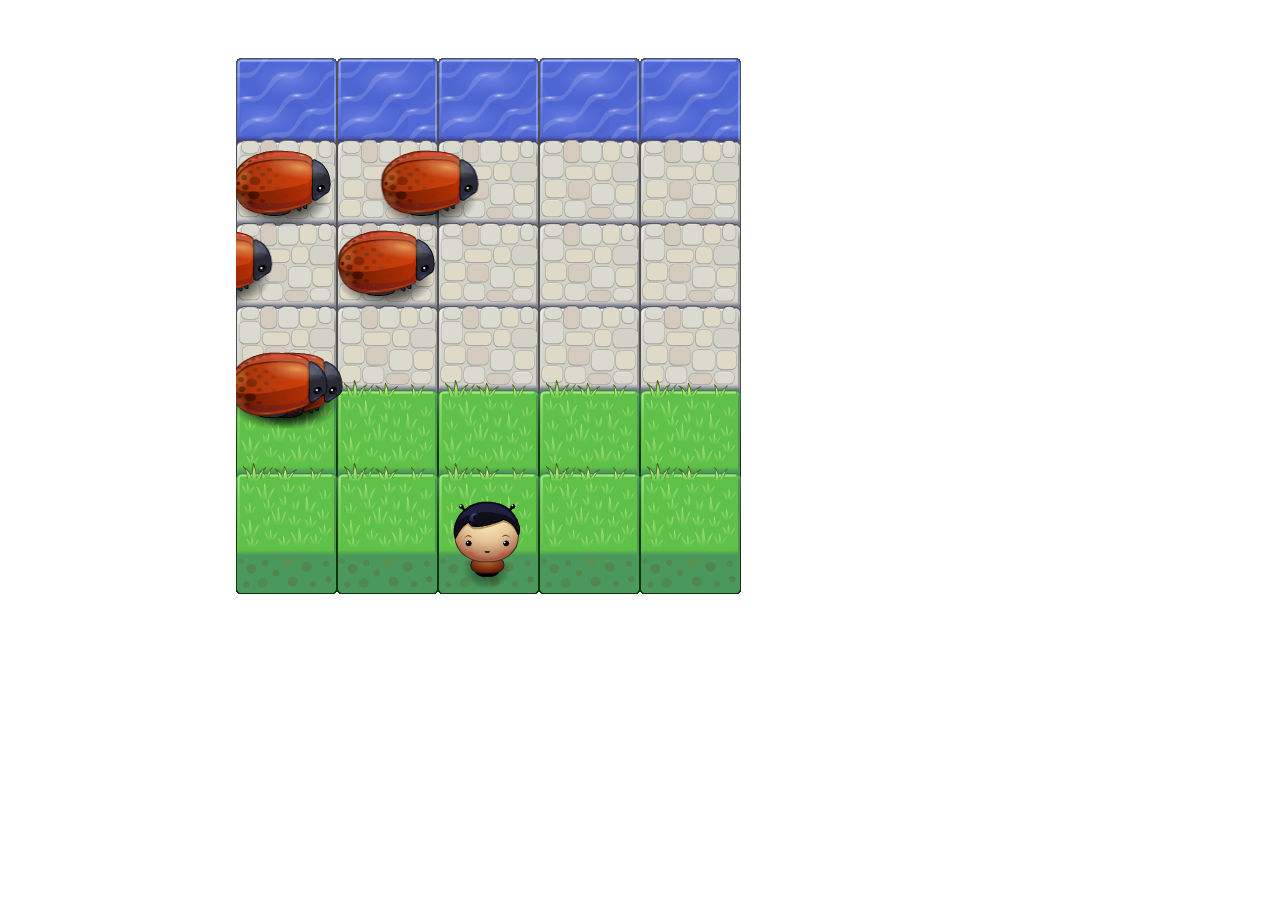
==== index.html @ 9cd7bb31 "added bugs and player to screen" ====
<!DOCTYPE html>
<html>
<head>
    <title>Effective JavaScript: Frogger</title>
    <link rel="stylesheet" href="css/style.css">
</head>
<body>
    <script src="js/resources.js"></script>
    <script src="js/app.js"></script>
    <script src="js/engine.js"></script>
    <canvas> id= "canvas"</canvas>

</body>
</html>
---- css/style.css ----
body {
    text-align: center;
   
}
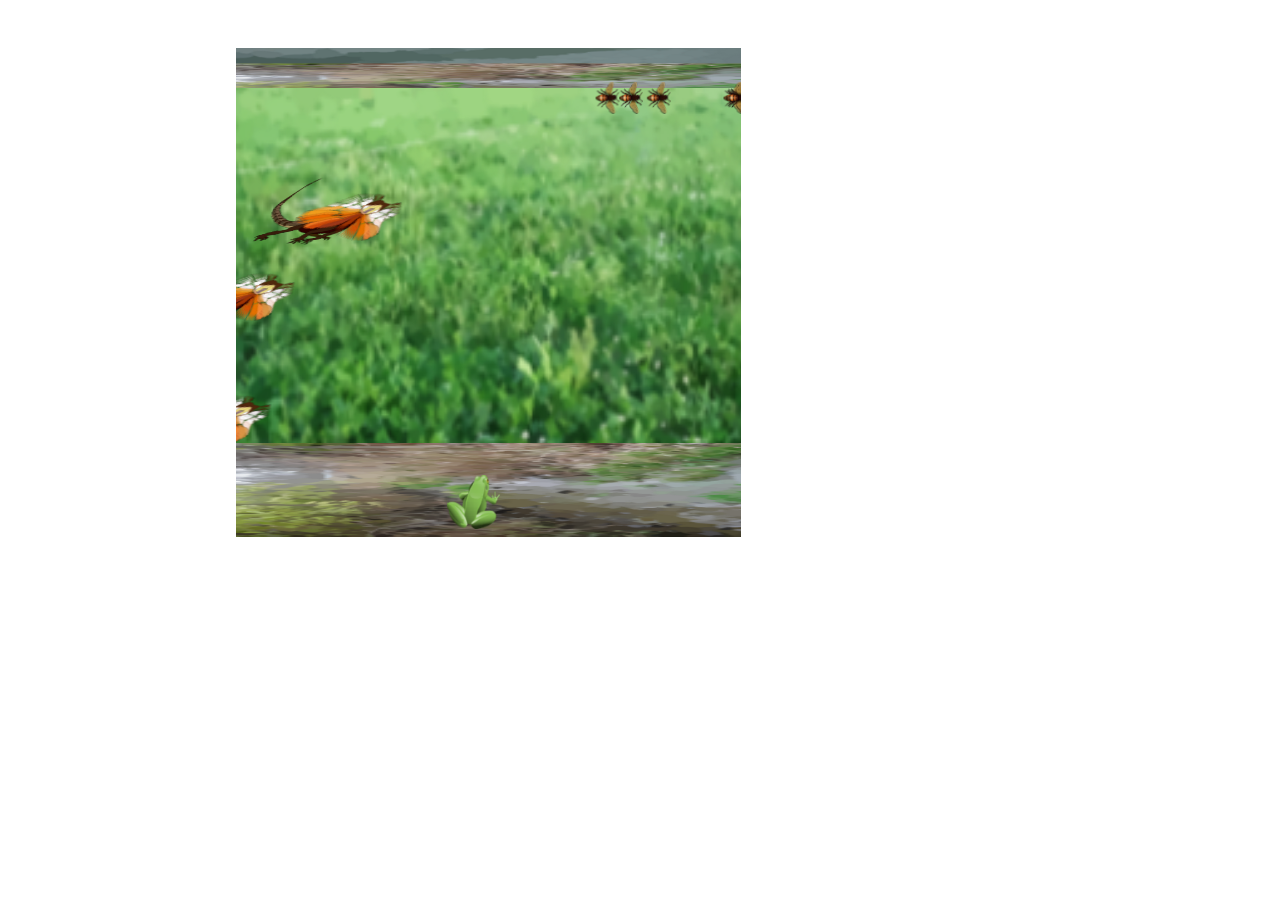
==== commit 8feecf9a: "changed screen added movement of player and lizard and flies" ====
--- a/index.html
+++ b/index.html
@@ -3,11 +3,14 @@
 <head>
     <title>Effective JavaScript: Frogger</title>
     <link rel="stylesheet" href="css/style.css">
+    <link rel="stylesheet" href="css/sprites.css">
 </head>
 <body>
-    <script src="js/resources.js"></script>
+	<script src="https://code.jquery.com/jquery-1.11.0.min.js"></script>
+	<script src="js/resources.js"></script>
     <script src="js/app.js"></script>
     <script src="js/engine.js"></script>
+    <script src="vendor/threex/THREEx.KeyboardState.js"></script> 
     <canvas> id= "canvas"</canvas>
 
 </body>
--- a/css/style.css
+++ b/css/style.css
@@ -1,4 +1,6 @@
 body {
     text-align: center;
    
-}
+   }
+
+}--- a/css/sprites.css
+++ b/css/sprites.css
@@ -0,0 +1,28 @@
+.frog, .frog-right, .frog-down, .frog-left{
+	background: url(sprites.png) no-repeat;
+}
+
+.frog{
+	background-position: -1px 0;
+	width: 75px;
+	height: 78px;
+}
+
+.frog-right{
+	background-position: -102px 0;
+	width: 75px;
+	height: 78px;
+}
+
+.frog-down{
+	background-position: -201px 0;
+	width: 75px;
+	height: 78px;
+}
+
+.frog-left{
+	background-position: -299px 0;
+	width: 75px;
+	height: 78px;
+}
+
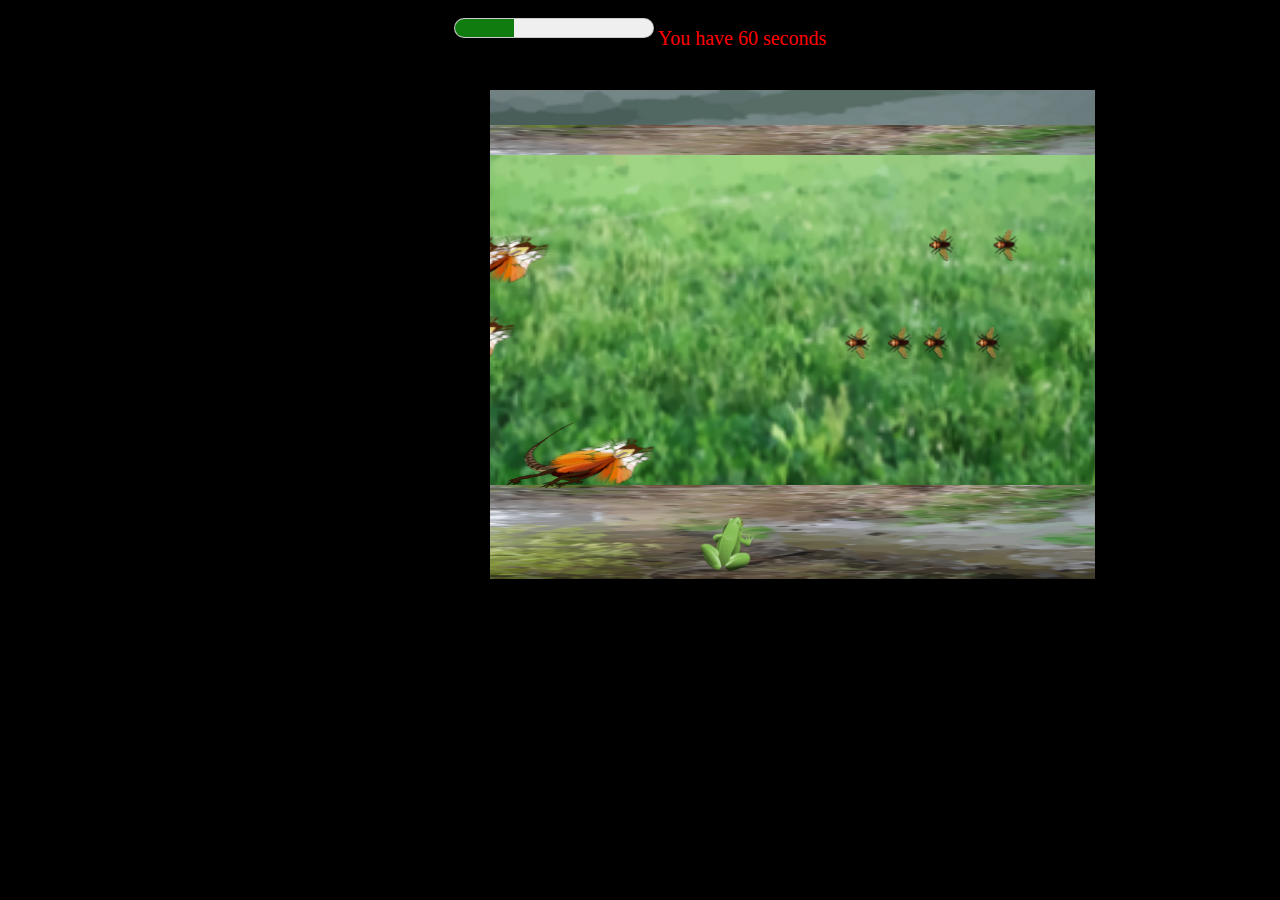
==== commit c9025607: "added collision, timer and meter" ====
--- a/index.html
+++ b/index.html
@@ -4,14 +4,27 @@
     <title>Effective JavaScript: Frogger</title>
     <link rel="stylesheet" href="css/style.css">
     <link rel="stylesheet" href="css/sprites.css">
+
 </head>
 <body>
+	<div id="game-over-overlay">
+    </div>
+
+    <div id="game-over">
+      <h1>GAME OVER</h1>
+      <button id="play-again">Play Again</button>
+    </div>
+	 <div>
+	 	<meter min="0"   max="100" value="30" id="myMeter" ></meter>
+	 	<span id = "status"> </span>  </div>
+
+    <canvas> id= "canvas"</canvas>
+
 	<script src="https://code.jquery.com/jquery-1.11.0.min.js"></script>
 	<script src="js/resources.js"></script>
     <script src="js/app.js"></script>
     <script src="js/engine.js"></script>
-    <script src="vendor/threex/THREEx.KeyboardState.js"></script> 
-    <canvas> id= "canvas"</canvas>
 
+   
 </body>
 </html>
--- a/css/style.css
+++ b/css/style.css
@@ -1,6 +1,55 @@
 body {
     text-align: center;
-   
-   }
+    background: black;
+     }
 
+#game-over, #game-over-overlay {
+    margin: auto;
+    width: 910px;
+    height: 706px;
+    position: absolute;
+    top: 0;
+    left: 299px;
+    right: 0;
+    bottom: 0;
+    z-index: 1;
+    display: none;
+}
+
+#game-over-overlay {
+    background-color: black;
+    opacity: .5;
+}
+
+#game-over {
+    height: 200px;
+    text-align: center;
+    color: white;
+}
+
+#game-over h1 {
+    font-size: 3em;
+    font-family: sans-serif;
+}
+
+#game-over button {
+    font-size: 1.5em;
+}
+#status{
+	
+	font-size: 20px;
+	text-align:right;
+	color: red;
+}
+
+
+#secondstxt{
+		font-size: 20px;
+	text-align:center;
+	color: red;
+}
+
+#myMeter {
+  width: 200px;
+  height: 40px;
 }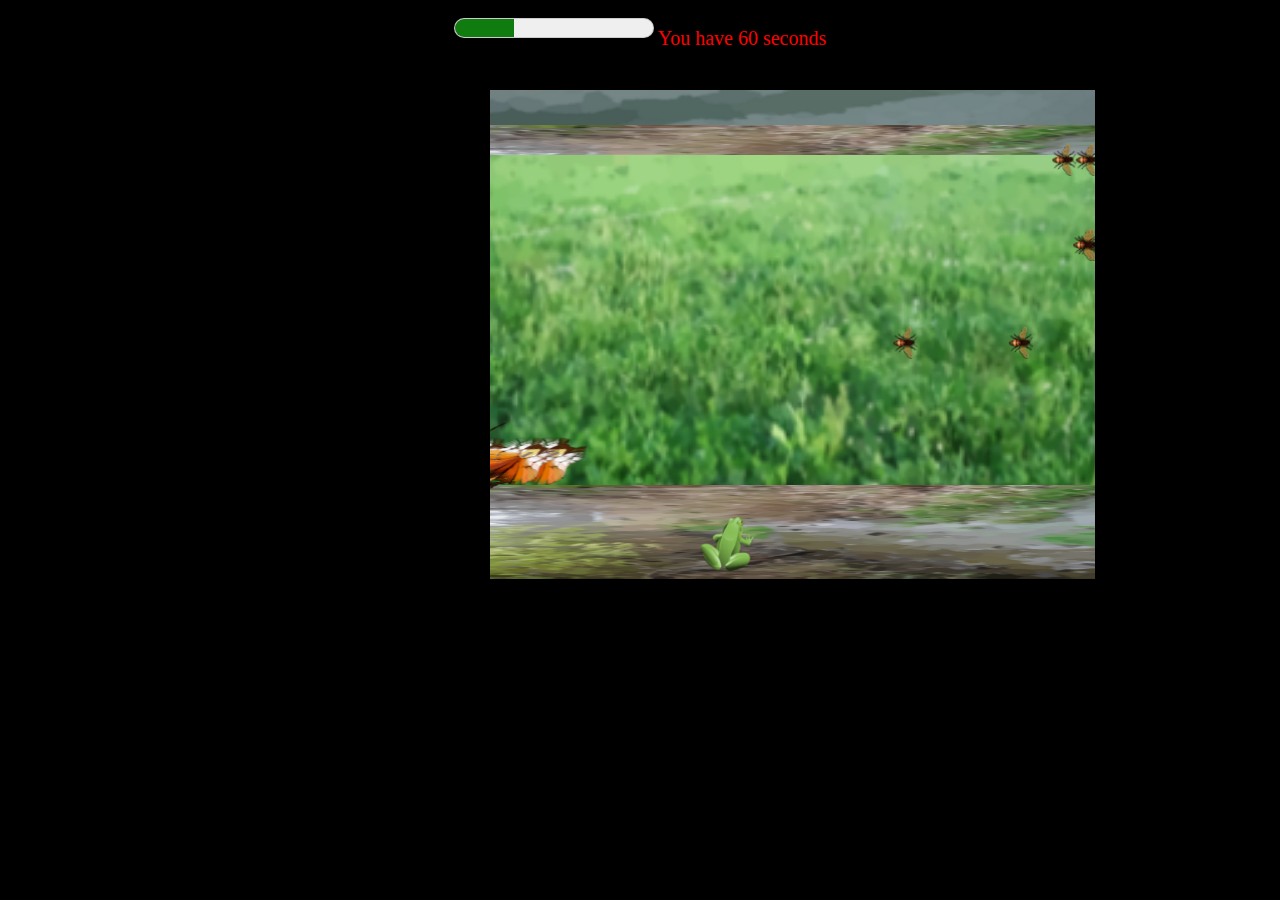
==== commit 0a91c8e0: "winner page decrease and increase food when eaten" ====
--- a/index.html
+++ b/index.html
@@ -14,10 +14,16 @@
       <h1>GAME OVER</h1>
       <button id="play-again">Play Again</button>
     </div>
+    <div id="game-win-overlay">
+    </div>
+
+    <div id="game-win">
+      <h1>GAME WINNER</h1>
+      <button id="play-again">Play Again</button>
+    </div>
 	 <div>
 	 	<meter min="0"   max="100" value="30" id="myMeter" ></meter>
 	 	<span id = "status"> </span>  </div>
-
     <canvas> id= "canvas"</canvas>
 
 	<script src="https://code.jquery.com/jquery-1.11.0.min.js"></script>
--- a/css/style.css
+++ b/css/style.css
@@ -52,4 +52,36 @@
 #myMeter {
   width: 200px;
   height: 40px;
-}+}
+#game-win, #game-win-overlay {
+    margin: auto;
+    width: 910px;
+    height: 706px;
+    position: absolute;
+    top: 0;
+    left: 299px;
+    right: 0;
+    bottom: 0;
+    z-index: 1;
+    display: none;
+}
+
+#game-win-overlay {
+    background-color: black;
+    opacity: .5;
+}
+
+#game-win {
+    height: 200px;
+    text-align: center;
+    color: white;
+}
+
+#game-win h1 {
+    font-size: 3em;
+    font-family: sans-serif;
+}
+
+#game-win button {
+    font-size: 1.5em;
+}
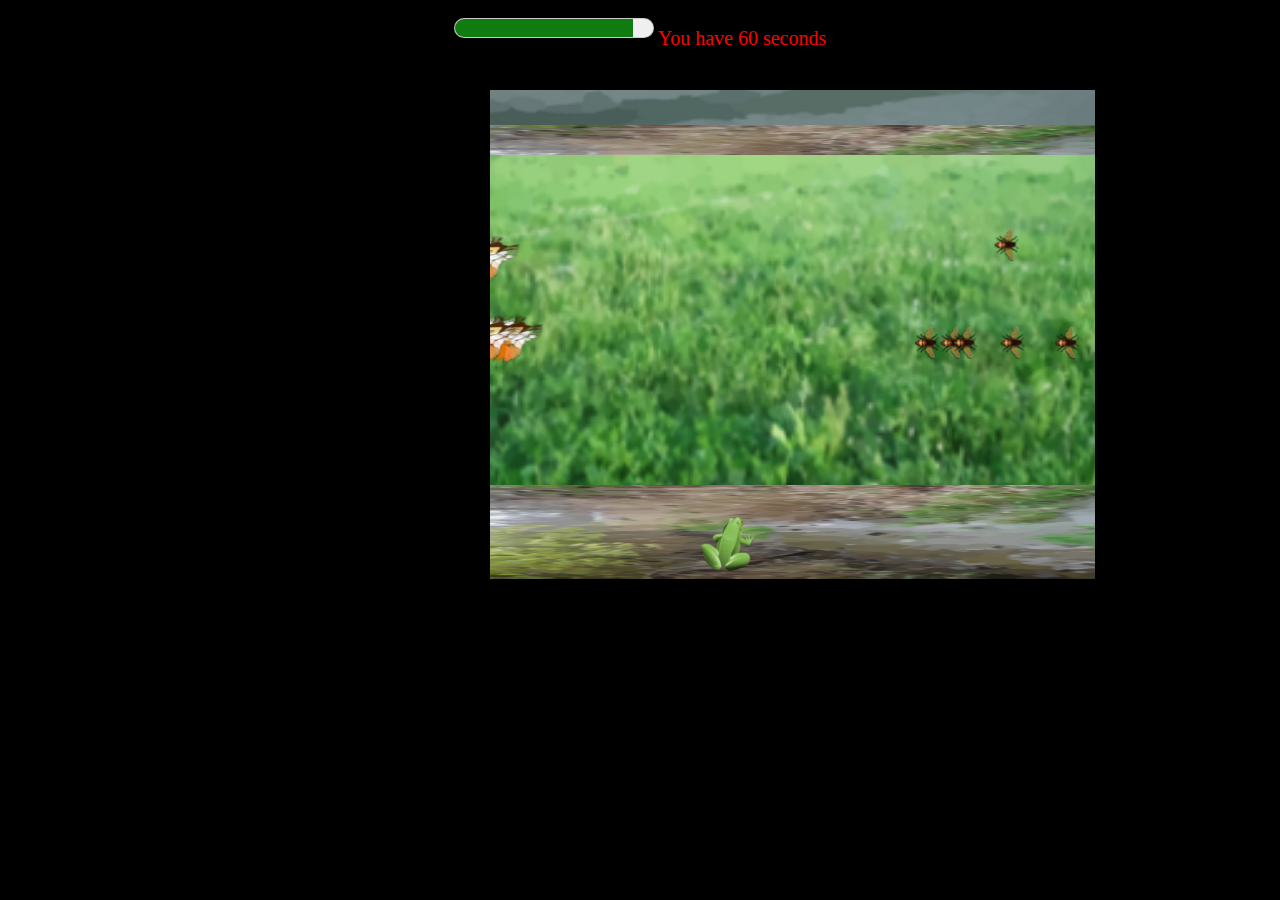
==== commit 576dc99a: "add instruction to the readme file" ====
--- a/index.html
+++ b/index.html
@@ -12,6 +12,7 @@
 
     <div id="game-over">
       <h1>GAME OVER</h1>
+      <h2><a href="#"><textarea type="text"  id="mymsg"></textarea></a></h2>
       <button id="play-again">Play Again</button>
     </div>
     <div id="game-win-overlay">
@@ -19,18 +20,22 @@
 
     <div id="game-win">
       <h1>GAME WINNER</h1>
+      <h2><a href="#"><textarea type="text"  id="mymsg1"></textarea></a></h2>
       <button id="play-again">Play Again</button>
     </div>
 	 <div>
-	 	<meter min="0"   max="100" value="30" id="myMeter" ></meter>
+	 	<meter min="0"   max="100" value="90" id="myMeter" ></meter>
 	 	<span id = "status"> </span>  </div>
-    <canvas> id= "canvas"</canvas>
+
+
+
+    <canvas> id= "canvas"   style="display: none;"</canvas>
 
 	<script src="https://code.jquery.com/jquery-1.11.0.min.js"></script>
 	<script src="js/resources.js"></script>
     <script src="js/app.js"></script>
     <script src="js/engine.js"></script>
+    <meta name="viewport" content="width=device-width">
 
-   
 </body>
 </html>
--- a/css/style.css
+++ b/css/style.css
@@ -2,7 +2,15 @@
     text-align: center;
     background: black;
      }
+.startfont{
+     font-size: 3em;
+    font-family: sans-serif;
+  text-align: center;
+    color: white;
+};
+bg1{background:green;
 
+}
 #game-over, #game-over-overlay {
     margin: auto;
     width: 910px;
@@ -36,7 +44,7 @@
     font-size: 1.5em;
 }
 #status{
-	
+
 	font-size: 20px;
 	text-align:right;
 	color: red;
@@ -48,6 +56,7 @@
 	text-align:center;
 	color: red;
 }
+
 
 #myMeter {
   width: 200px;
@@ -85,3 +94,69 @@
 #game-win button {
     font-size: 1.5em;
 }
+#mymsg{
+     font-size: 40px;
+    font-family: sans-serif
+    text-align: center;
+    border: 0;
+    background:transparent;
+    font-weight: bolder;
+    color: blue;
+}
+#mymsg1{
+     font-size: 50px;
+    font-family: sans-serif
+    text-align: center;
+    border: 0;
+    background:transparent;
+    font-weight: bolder;
+    color: orange;
+}
+/*http://codepen.io/pstenstrm/pen/yKJoe*/
+a {
+  -moz-animation-duration: 400ms;
+  -moz-animation-name: blink;
+  -moz-animation-iteration-count: infinite;
+  -moz-animation-direction: alternate;
+
+  -webkit-animation-duration: 400ms;
+  -webkit-animation-name: blink;
+  -webkit-animation-iteration-count: infinite;
+  -webkit-animation-direction: alternate;
+
+  animation-duration: 400ms;
+  animation-name: blink;
+  animation-iteration-count: infinite;
+  animation-direction: alternate;
+}
+
+@-moz-keyframes blink {
+  from {
+    opacity: 1;
+
+  }
+
+  to {
+    opacity: 0;
+  }
+}
+
+@-webkit-keyframes blink {
+  from {
+    opacity: 1;
+  }
+
+  to {
+    opacity: 0;
+  }
+}
+
+@keyframes blink {
+  from {
+    opacity: 1;
+  }
+
+  to {
+    opacity: 0;
+  }
+}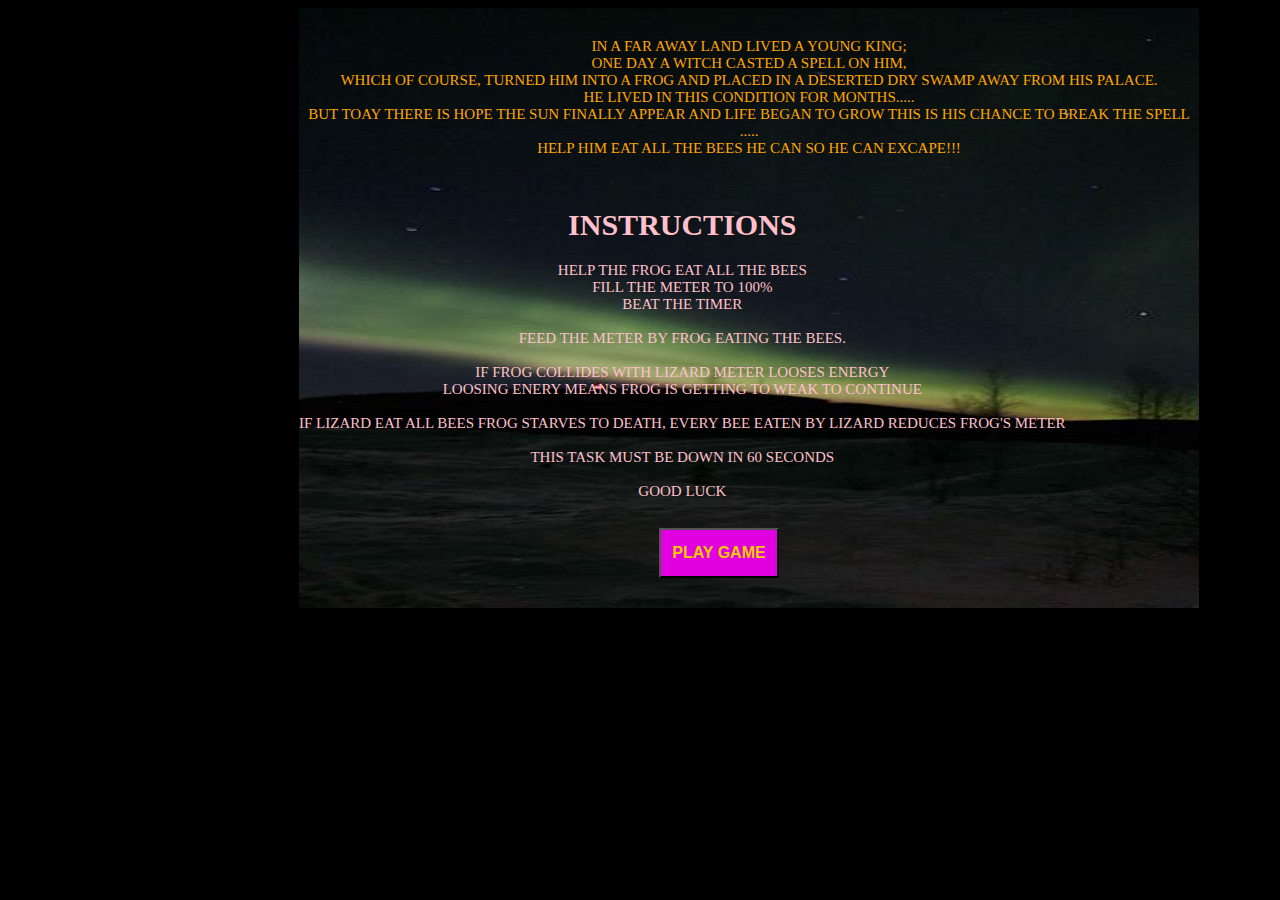
==== commit d7644398: "added music final page" ====
--- a/index.html
+++ b/index.html
@@ -1,41 +1,33 @@
 <!DOCTYPE html>
 <html>
 <head>
-    <title>Effective JavaScript: Frogger</title>
-    <link rel="stylesheet" href="css/style.css">
-    <link rel="stylesheet" href="css/sprites.css">
 
+ <link rel="stylesheet" href="css/style.css">
+<title>Frogger Transformation</title> <!--Introduction Page -->
 </head>
 <body>
-	<div id="game-over-overlay">
-    </div>
+	<div  class="bgimg"> <!--background image -->
+		<div class = "txtf">
+			<p>IN A FAR AWAY LAND LIVED A YOUNG KING;<br />ONE DAY A WITCH CASTED A SPELL ON HIM,<br />
+			WHICH OF COURSE, TURNED HIM INTO A FROG AND PLACED IN A DESERTED  DRY SWAMP AWAY FROM HIS PALACE.<br /> HE LIVED IN THIS CONDITION FOR MONTHS.....<br />  BUT TOAY THERE IS HOPE THE SUN FINALLY APPEAR AND LIFE BEGAN TO GROW  THIS IS HIS CHANCE TO BREAK THE SPELL .....<br /> HELP HIM EAT ALL THE BEES HE CAN SO HE CAN EXCAPE!!!<br /></p>
+		</div>
 
-    <div id="game-over">
-      <h1>GAME OVER</h1>
-      <h2><a href="#"><textarea type="text"  id="mymsg"></textarea></a></h2>
-      <button id="play-again">Play Again</button>
-    </div>
-    <div id="game-win-overlay">
-    </div>
+		<div class = "insttxt">
+			<h1> INSTRUCTIONS</h1>
+			<p> HELP THE FROG EAT ALL THE BEES<br /> FILL THE METER TO 100%<br /> BEAT THE TIMER<br /><br />FEED THE METER BY FROG EATING THE BEES. <br /><br />IF FROG COLLIDES WITH LIZARD METER LOOSES ENERGY <br />LOOSING ENERY MEANS FROG IS GETTING TO WEAK TO CONTINUE<br /><br />IF LIZARD EAT ALL BEES FROG STARVES TO DEATH, EVERY BEE EATEN BY LIZARD REDUCES FROG'S METER<br /><br />THIS TASK MUST BE DOWN IN 60 SECONDS<br /><br />GOOD LUCK<br />
+		</div>
+		<div  >
 
-    <div id="game-win">
-      <h1>GAME WINNER</h1>
-      <h2><a href="#"><textarea type="text"  id="mymsg1"></textarea></a></h2>
-      <button id="play-again">Play Again</button>
-    </div>
-	 <div>
-	 	<meter min="0"   max="100" value="90" id="myMeter" ></meter>
-	 	<span id = "status"> </span>  </div>
+			<button  id ="button1" onclick="location.href='frogger.html'">PLAY GAME</button>
+		</div>
+	</div>
 
 
 
-    <canvas> id= "canvas"   style="display: none;"</canvas>
 
-	<script src="https://code.jquery.com/jquery-1.11.0.min.js"></script>
-	<script src="js/resources.js"></script>
-    <script src="js/app.js"></script>
-    <script src="js/engine.js"></script>
-    <meta name="viewport" content="width=device-width">
 
-</body>
-</html>
+
+
+
+	</body>
+	</html>
--- a/css/style.css
+++ b/css/style.css
@@ -2,118 +2,164 @@
     text-align: center;
     background: black;
      }
-.startfont{
-     font-size: 3em;
-    font-family: sans-serif;
-  text-align: center;
-    color: white;
-};
-bg1{background:green;
-
-}
+
+
+#button1{
+    position: absolute;
+    left: 40%;
+    right: 60%;
+    bottom: 5%;
+    width: 120px;
+    height: 50px;
+    background: #E000E0;
+    color:#FFCC00;
+    font-size: 16px;
+    font-weight: bolder;
+    }
+
+#play-again{width: 120px;
+    height: 50px;
+    background: #E000E0;
+    color:#FFCC00;
+    font-size: 16px;
+  font-weight: bolder;
+  }
+
+
 #game-over, #game-over-overlay {
     margin: auto;
-    width: 910px;
-    height: 706px;
-    position: absolute;
-    top: 0;
-    left: 299px;
+    width: 605px;
+    height: 491px;
+    position: absolute;
+    top: 80px;
+    left: 305px;
     right: 0;
     bottom: 0;
     z-index: 1;
     display: none;
-}
+  }
 
 #game-over-overlay {
     background-color: black;
     opacity: .5;
-}
+  }
 
 #game-over {
-    height: 200px;
+    height: 380px;
     text-align: center;
     color: white;
-}
+  }
 
 #game-over h1 {
     font-size: 3em;
     font-family: sans-serif;
-}
+  }
 
 #game-over button {
     font-size: 1.5em;
-}
-#status{
+  }
+#status{   /*countdown   */
 
 	font-size: 20px;
 	text-align:right;
 	color: red;
-}
-
-
+
+  }
 #secondstxt{
-		font-size: 20px;
-	text-align:center;
-	color: red;
-}
-
-
-#myMeter {
-  width: 200px;
-  height: 40px;
-}
-#game-win, #game-win-overlay {
+    font-size: 20px;
+    text-align:center;
+    color: red;
+  }
+.bgimg {  /* background image of index page */
+    background-image: url("../images/swmp.jpg");
+    height: 600px;
+    width:900px;
+    left: 299px;
+    position: absolute;
+  }
+.txtf { /* formatting for intro on index*/
+    position: absolute;
+    font-size: 15px;
+    margin-top:15px;
+    text-align:center;
+    color: orange;
+  }
+
+.insttxt{ /* formatting for instruction on index*/
+    position:absolute;
+    font-size: 15px;
+    text-align:center;
+    color: pink;
+    margin-top:180px;
+  }
+.con{  
+    position:absolute;
+    font-size: 25px;
+    left: 230px;
+    color: yellow;
+    margin-top:500px;
+  }
+#myMeter {  /* format the meter(lifeline) */
+    width: 250px;
+    height: 40px;
+    margin-left: 250px;
+  }
+  #game-win, #game-win-overlay {
     margin: auto;
-    width: 910px;
-    height: 706px;
-    position: absolute;
-    top: 0;
-    left: 299px;
+    width: 605px;
+    height: 491px;
+    position: absolute;
+    top: 80px;
+    left: 305px;
     right: 0;
     bottom: 0;
     z-index: 1;
     display: none;
-}
+  }
 
 #game-win-overlay {
     background-color: black;
     opacity: .5;
-}
+  }
 
 #game-win {
-    height: 200px;
+    height: 380px;
     text-align: center;
     color: white;
-}
+  }
 
 #game-win h1 {
     font-size: 3em;
     font-family: sans-serif;
-}
-
+  }
 #game-win button {
     font-size: 1.5em;
-}
-#mymsg{
-     font-size: 40px;
-    font-family: sans-serif
-    text-align: center;
-    border: 0;
+  }
+
+#mymsg{    /* format for game over */
+     font-size: 30px;
+    font-family: sans-serif;
+    text-align: center;
+    width:500px;
+    margin-left: 100px
+    border:0;
     background:transparent;
     font-weight: bolder;
     color: blue;
-}
-#mymsg1{
-     font-size: 50px;
-    font-family: sans-serif
-    text-align: center;
+  }
+#mymsg1{    /* format for game win*/
+     font-size: 40px;
+    font-family: sans-serif;
+    text-align: center;
+    width:500px;
+    margin-left: 100px;
     border: 0;
     background:transparent;
     font-weight: bolder;
     color: orange;
-}
+  }
 /*http://codepen.io/pstenstrm/pen/yKJoe*/
-a {
+b {
   -moz-animation-duration: 400ms;
   -moz-animation-name: blink;
   -moz-animation-iteration-count: infinite;
@@ -128,7 +174,7 @@
   animation-name: blink;
   animation-iteration-count: infinite;
   animation-direction: alternate;
-}
+  }
 
 @-moz-keyframes blink {
   from {
@@ -144,11 +190,11 @@
 @-webkit-keyframes blink {
   from {
     opacity: 1;
-  }
+    }
 
   to {
     opacity: 0;
-  }
+    }
 }
 
 @keyframes blink {
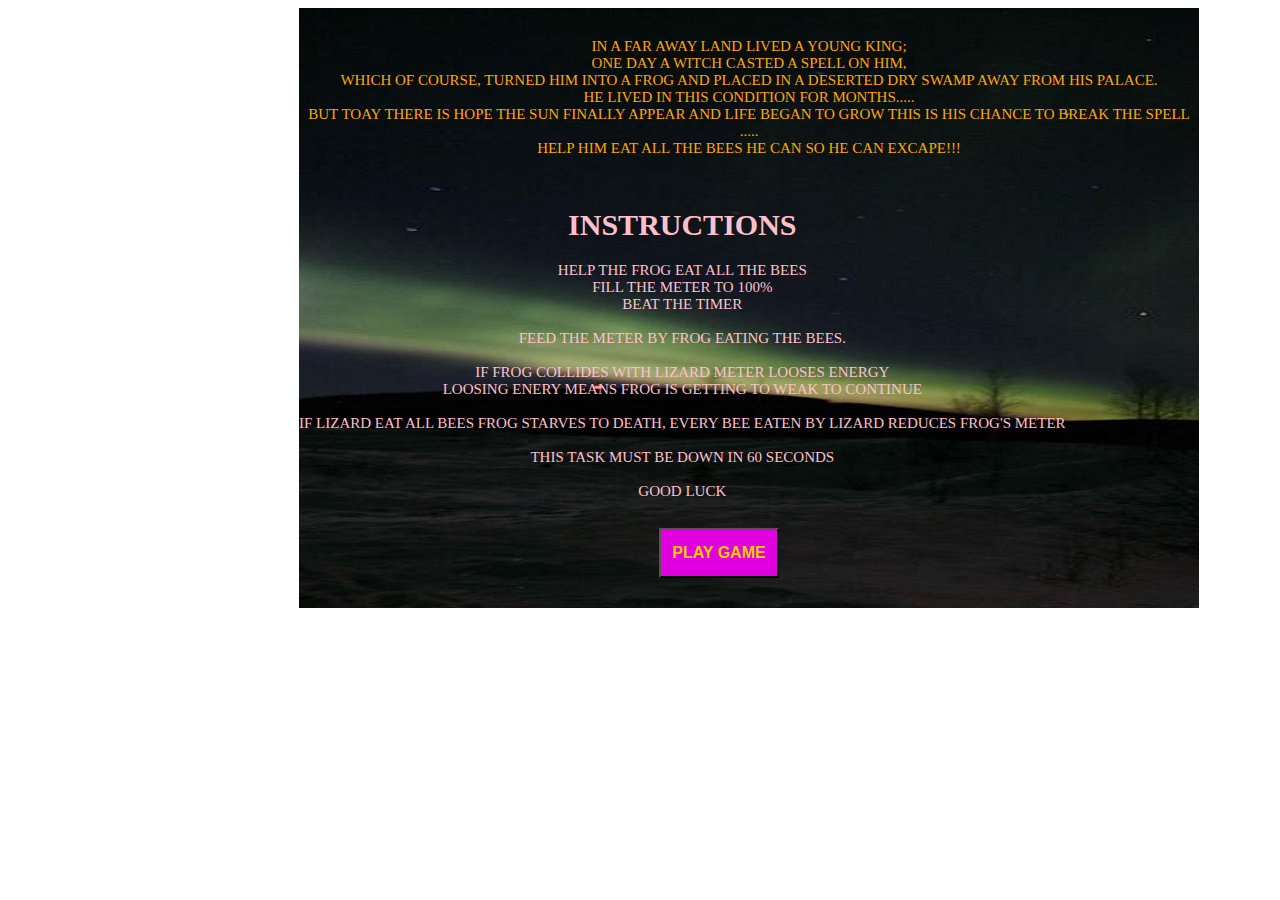
==== commit 28fa4e4a: "final changes, timer, add sounds, added game-win image" ====
--- a/index.html
+++ b/index.html
@@ -12,13 +12,13 @@
 			WHICH OF COURSE, TURNED HIM INTO A FROG AND PLACED IN A DESERTED  DRY SWAMP AWAY FROM HIS PALACE.<br /> HE LIVED IN THIS CONDITION FOR MONTHS.....<br />  BUT TOAY THERE IS HOPE THE SUN FINALLY APPEAR AND LIFE BEGAN TO GROW  THIS IS HIS CHANCE TO BREAK THE SPELL .....<br /> HELP HIM EAT ALL THE BEES HE CAN SO HE CAN EXCAPE!!!<br /></p>
 		</div>
 
-		<div class = "insttxt">
+		<div class = "insttxt">  <!-- font style -->
 			<h1> INSTRUCTIONS</h1>
 			<p> HELP THE FROG EAT ALL THE BEES<br /> FILL THE METER TO 100%<br /> BEAT THE TIMER<br /><br />FEED THE METER BY FROG EATING THE BEES. <br /><br />IF FROG COLLIDES WITH LIZARD METER LOOSES ENERGY <br />LOOSING ENERY MEANS FROG IS GETTING TO WEAK TO CONTINUE<br /><br />IF LIZARD EAT ALL BEES FROG STARVES TO DEATH, EVERY BEE EATEN BY LIZARD REDUCES FROG'S METER<br /><br />THIS TASK MUST BE DOWN IN 60 SECONDS<br /><br />GOOD LUCK<br />
 		</div>
 		<div  >
 
-			<button  id ="button1" onclick="location.href='frogger.html'">PLAY GAME</button>
+			<button  id ="button1" onclick="location.href='frogger.html'">PLAY GAME</button>  <!--click event open next page -->
 		</div>
 	</div>
 
--- a/css/style.css
+++ b/css/style.css
@@ -1,10 +1,7 @@
 body {
     text-align: center;
-    background: black;
      }
-
-
-#button1{
+#button1{  /* button style on the index.html  */
     position: absolute;
     left: 40%;
     right: 60%;
@@ -16,7 +13,7 @@
     font-size: 16px;
     font-weight: bolder;
     }
-
+/* style for the play again button */
 #play-again{width: 120px;
     height: 50px;
     background: #E000E0;
@@ -25,7 +22,7 @@
   font-weight: bolder;
   }
 
-
+/* create a game-over overlay  thnx http://stackoverflow.com/questions/24565172/why-is-this-index-html-not-displaying-the-game-on-my-desk-top*/
 #game-over, #game-over-overlay {
     margin: auto;
     width: 605px;
@@ -141,7 +138,7 @@
     font-family: sans-serif;
     text-align: center;
     width:500px;
-    margin-left: 100px
+    margin-left: 100px;
     border:0;
     background:transparent;
     font-weight: bolder;
@@ -159,7 +156,7 @@
     color: orange;
   }
 /*http://codepen.io/pstenstrm/pen/yKJoe*/
-b {
+a {
   -moz-animation-duration: 400ms;
   -moz-animation-name: blink;
   -moz-animation-iteration-count: infinite;
